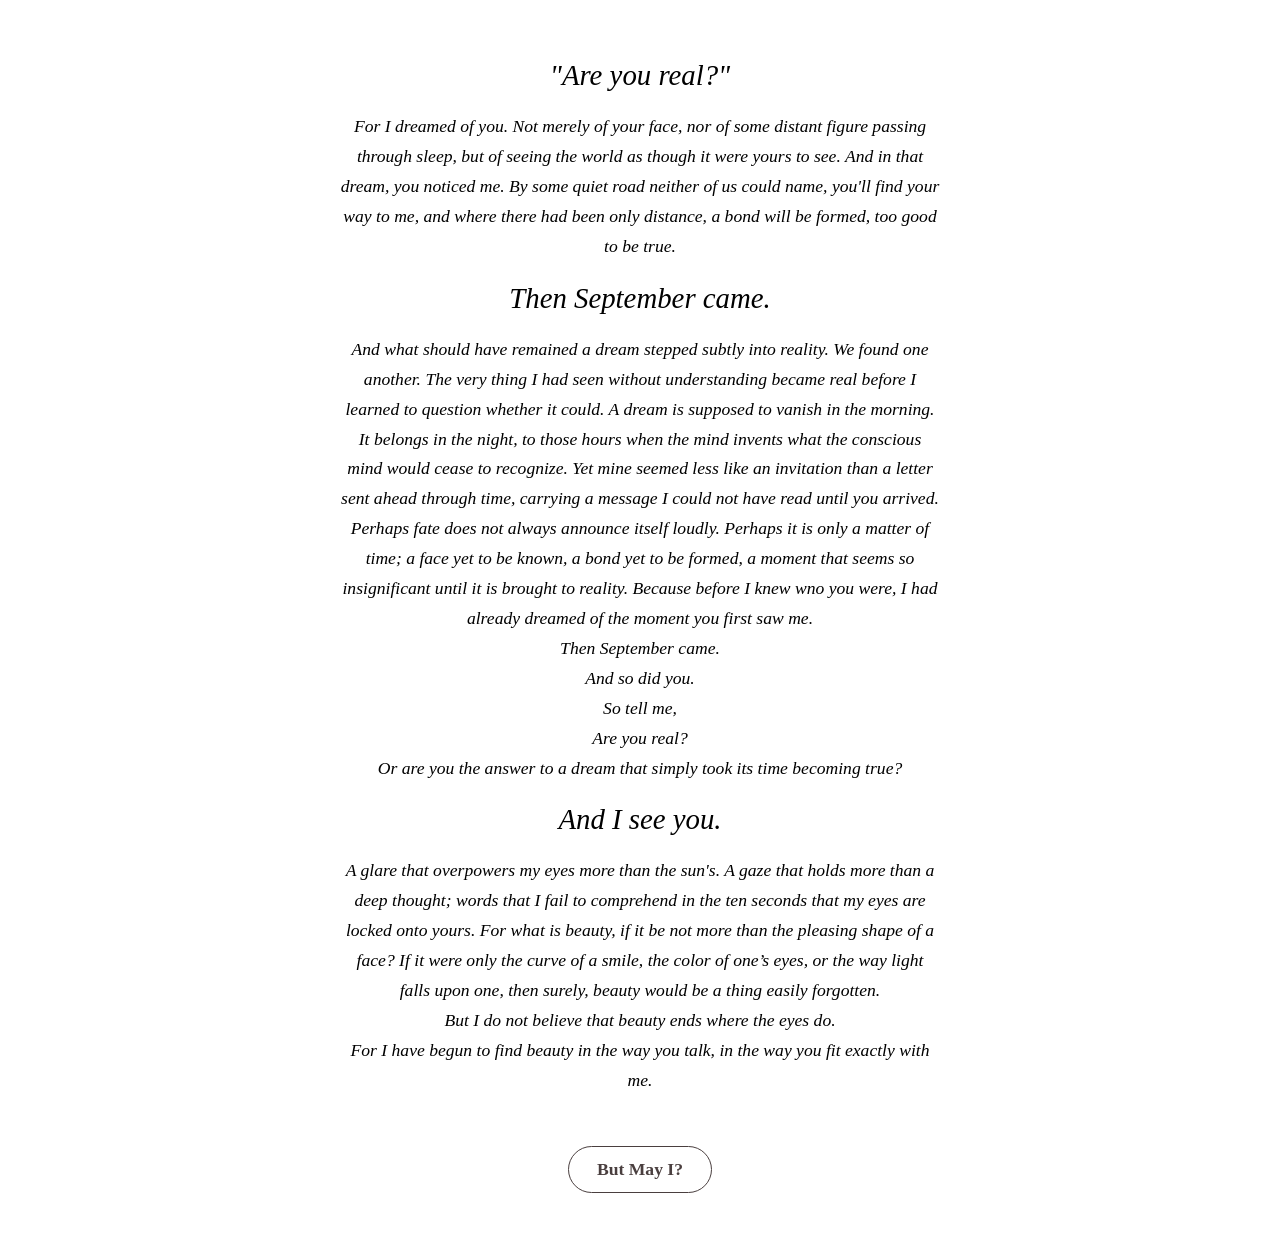
==== note.html @ 8c6eeaf7 "Add files via upload" ====
<!DOCTYPE html>
<html lang="en">
<head>
<meta charset="UTF-8">
<meta name="viewport" content="width=device-width, initial-scale=1.0">
<title>animae duae, animus unus</title>
<link rel="stylesheet" href="style.css">
<script>document.documentElement.classList.add('js');</script>
</head>
<body>
 
<div class="letter">

  <h1>"Are you real?"</h1>
 
  <p>
    For I dreamed of you. Not merely of your face, nor of some distant figure passing through sleep, but of seeing the world as though it were yours to see. 
    And in that dream, you noticed me. By some quiet road neither of us could name, you'll find your way to me, and where there had been only distance, 
    a bond will be formed, too good to be true.
  </p>

  <h1>Then September came.</h1>

  <p>
    And what should have remained a dream stepped subtly into reality. We found one another. The very thing I had seen without understanding became real before I learned to question whether it could.  
    A dream is supposed to vanish in the morning. It belongs in the night, to those hours when the mind invents what the conscious mind would cease to recognize. Yet mine seemed less like an invitation than a 
    letter sent ahead through time, carrying a message I could not have read until you arrived. Perhaps fate does not always announce itself loudly. Perhaps it is only a matter of time; a face yet to be known, 
    a bond yet to be formed, a moment that seems so insignificant until it is brought to reality. Because before I knew wno you were, I had already dreamed of the moment you first saw me. <br>
    Then September came. <br>
    And so did you. <br>
    So tell me, <br>
    Are you real? <br>
    Or are you the answer to a dream that simply took its time becoming true?
  </p>

  <h1>And I see you.</h1>
  
  <p>
    A glare that overpowers my eyes more than the sun's. A gaze that holds more than a deep thought; words that I fail to comprehend in the ten seconds that my eyes are locked onto yours.
    For what is beauty, if it be not more than the pleasing shape of a face? If it were only the curve of a smile, the color of one’s eyes, or the way light falls upon one, then surely, beauty would be a thing easily forgotten. <br>
    But I do not believe that beauty ends where the eyes do. <br>
    For I have begun to find beauty in the way you talk, in the way you fit exactly with me.
  </p>

  <a href="conf.html" class="nav-button">But May I?</a>

</div>

 <script src="reveal.js" defer></script>

</body>
</html>
---- style.css ----
:root {
  --background-color: white;
}

* {
  box-sizing: border-box;
}

html {
  -webkit-text-size-adjust: 100%;
  text-size-adjust: 100%;
}

body {
  margin: 0;                       /* removes the default 8px that caused extra scroll */
  background-color: var(--background-color);
  display: flex;
  min-height: 100vh;
  min-height: 100dvh;
  font-family: 'Times New Roman', Times, serif;
  padding: clamp(16px, 5vw, 40px);
}

.letter {
  max-width: 600px;
  width: 100%;
  margin: auto;                    /* centers both ways, but never clips when content is tall */
  text-align: center;
}

.letter img {
  max-width: 100%;
  max-height: 45vh;
  width: auto;
  height: auto;
  object-fit: contain;
  margin-bottom: 24px;
  border-radius: 8px;
}

.letter h1 {
  font-size: clamp(1.3rem, 5vw, 1.8rem);
  font-weight: normal;
  margin-bottom: 20px;
  font-style: italic;
}

.letter p {
  font-size: clamp(0.95rem, 2.5vw, 1.1rem);
  line-height: 1.7;
  color: black;
  margin-bottom: 20px;
  font-style: italic;
  overflow-wrap: break-word;       /* prevents long words from causing sideways scroll */
}

.letter .signature {
  font-style: italic;
  margin-top: 30px;
  font-size: 1.2rem;
}

.nav-button {
  display: inline-block;
  margin-top: 30px;
  padding: 12px 28px;
  font-family: 'Times New Roman', Times, serif;
  font-size: 1.1rem;
  font-weight: bold;
  color: #4a3f3f;
  background-color: rgba(255, 255, 255, 0.6);
  border: 1px solid #4a3f3f;
  border-radius: 30px;
  text-decoration: none;
  cursor: pointer;
  transition: background-color 0.2s ease;
}

/* hover only on devices with a real mouse */
@media (hover: hover) {
  .nav-button:hover {
    background-color: rgba(255, 255, 255, 0.9);
  }
}

@media (max-width: 400px) {
  .letter img {
    margin-bottom: 16px;
  }
  .letter p {
    margin-bottom: 14px;
  }
}

/* ---------- fx ---------- */
.js .letter img,
.js .letter h1,
.js .letter p,
.js .letter .nav-button {
  opacity: 0;
  transform: translateY(16px);
  transition:
    opacity 1s ease-out,
    transform 1s ease-out,
    background-color 0.2s ease;
}

.js .letter .is-visible {
  opacity: 1;
  transform: translateY(0);
}

/* Respect users who turn off animations in their device settings */
@media (prefers-reduced-motion: reduce) {
  .js .letter img,
  .js .letter h1,
  .js .letter p,
  .js .letter .nav-button {
    transform: none;
    transition: opacity 0.3s ease;
  }
}

/* ---------- jump ---------- */
@keyframes jump-once {
  0%   { transform: translateY(0); }
  40%  { transform: translateY(-10px); }
  100% { transform: translateY(0); }
}

.nav-button.is-jumping {
  animation: jump-once 0.6s cubic-bezier(0.33, 0, 0.3, 1);
}

/* ---------- index page ---------- */
.letter--index {
  display: flex;
  flex-direction: column;
  align-items: center;
  gap: 20px;
}

.letter--index img {
  display: block;
  margin: 0;
  max-height: clamp(120px, 26vh, 300px);  /* never too tiny on short screens */
}

.letter--index .nav-button {
  margin-top: 10px;
}
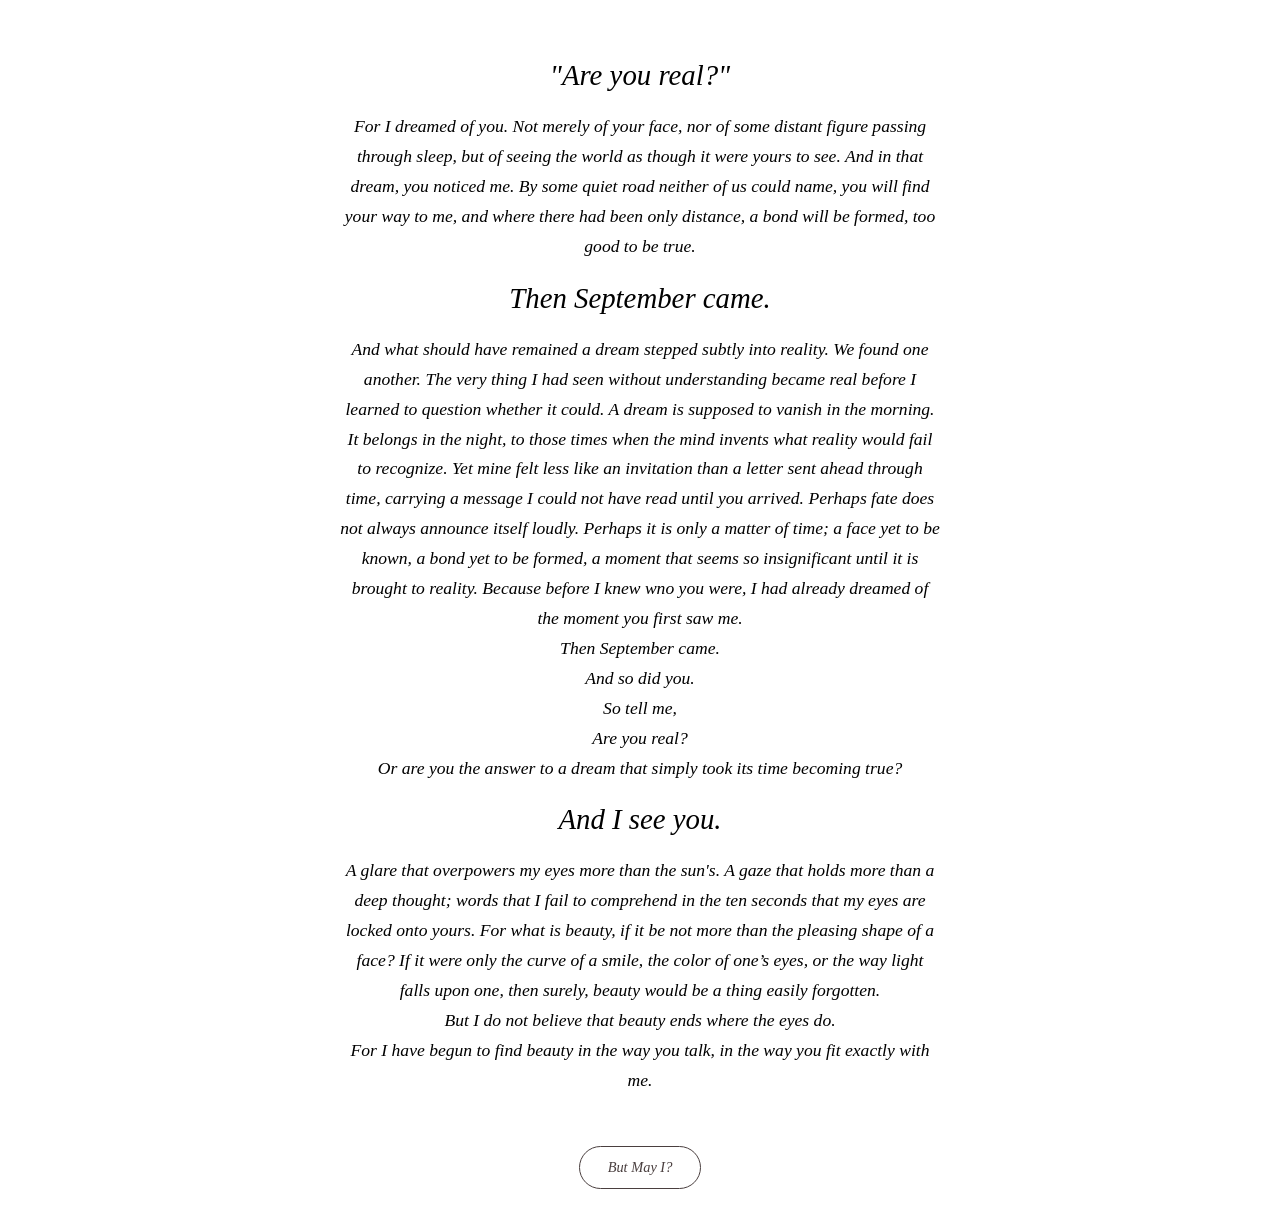
==== commit 8097ab5d: "Update note.html" ====
--- a/note.html
+++ b/note.html
@@ -15,7 +15,7 @@
  
   <p>
     For I dreamed of you. Not merely of your face, nor of some distant figure passing through sleep, but of seeing the world as though it were yours to see. 
-    And in that dream, you noticed me. By some quiet road neither of us could name, you'll find your way to me, and where there had been only distance, 
+    And in that dream, you noticed me. By some quiet road neither of us could name, you will find your way to me, and where there had been only distance, 
     a bond will be formed, too good to be true.
   </p>
 
@@ -23,7 +23,7 @@
 
   <p>
     And what should have remained a dream stepped subtly into reality. We found one another. The very thing I had seen without understanding became real before I learned to question whether it could.  
-    A dream is supposed to vanish in the morning. It belongs in the night, to those hours when the mind invents what the conscious mind would cease to recognize. Yet mine seemed less like an invitation than a 
+    A dream is supposed to vanish in the morning. It belongs in the night, to those times when the mind invents what reality would fail to recognize. Yet mine felt less like an invitation than a 
     letter sent ahead through time, carrying a message I could not have read until you arrived. Perhaps fate does not always announce itself loudly. Perhaps it is only a matter of time; a face yet to be known, 
     a bond yet to be formed, a moment that seems so insignificant until it is brought to reality. Because before I knew wno you were, I had already dreamed of the moment you first saw me. <br>
     Then September came. <br>
@@ -50,4 +50,4 @@
 
 </body>
 </html>
- + 
--- a/style.css
+++ b/style.css
@@ -65,8 +65,8 @@
   margin-top: 30px;
   padding: 12px 28px;
   font-family: 'Times New Roman', Times, serif;
-  font-size: 1.1rem;
-  font-weight: bold;
+  font-size: 0.9rem;
+  font-style: italic;
   color: #4a3f3f;
   background-color: rgba(255, 255, 255, 0.6);
   border: 1px solid #4a3f3f;
@@ -148,4 +148,4 @@
 
 .letter--index .nav-button {
   margin-top: 10px;
-}+}
